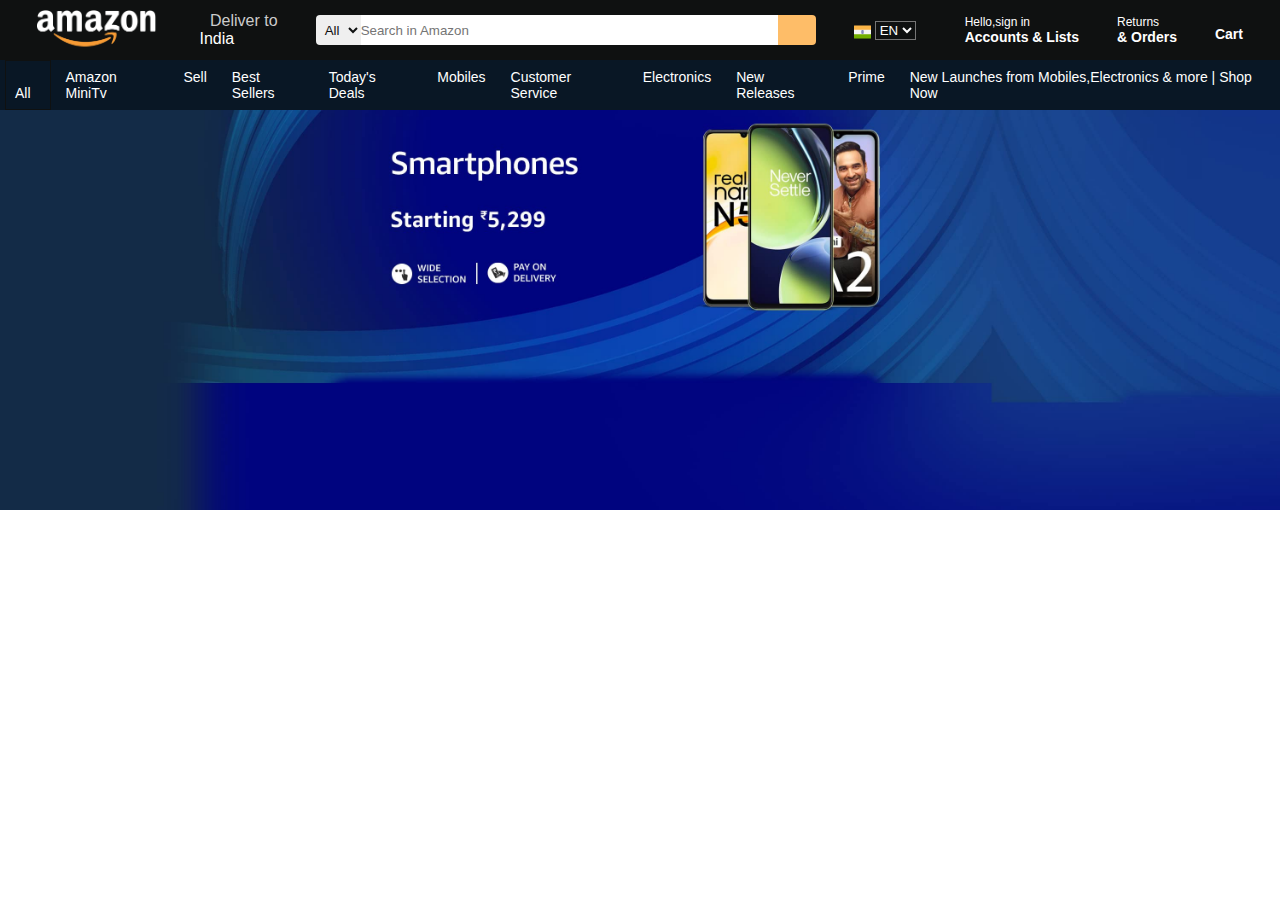
==== amazon.html @ a9bf4367 "Add files via upload" ====
<!DOCTYPE html>
<html lang="en">
<head>
    <meta charset="UTF-8">
    <meta name="viewport" content="width=\, initial-scale=1.0">
    <title>Online Shopping site in India: Shop Online for Mobiles, Books, Watches, Shoes and More - Amazon.in</title>
<meta name="description" content="Amazon.in: Online Shopping India - Buy mobiles, laptops, cameras, books, watches, apparel, shoes and e-Gift Cards. Free Shipping & Cash on Delivery Available.">
<meta name="keywords" content="Amazon.in, Amazon, Online Shopping, online shopping india, india shopping online, amazon india, amazn, buy online, buy mobiles online, buy books online, buy movie dvd's online, kindle, kindle fire hd, kindle e-readers, ebooks, computers, laptop, toys, trimmers, watches, fashion jewellery, home, kitchen, small appliances, beauty, Sports, Fitness & Outdoors">
<meta http-equiv="content-type" content="text/html; charset=UTF-8">
<link rel="stylesheet" href="style.css">
<link rel="stylesheet" href="https://cdnjs.cloudflare.com/ajax/libs/font-awesome/6.5.1/css/all.min.css" integrity="sha512-DTOQO9RWCH3ppGqcWaEA1BIZOC6xxalwEsw9c2QQeAIftl+Vegovlnee1c9QX4TctnWMn13TZye+giMm8e2LwA==" crossorigin="anonymous" referrerpolicy="no-referrer" />
</head>
<body>
    <script src="app.js"></script>
    <header>
        <div class="navbar">
            <!-- box1 -->
            <div class="nav-logo border"></div>
            <!-- box2 -->
            <div class="nav-add border">
                <p><span>Deliver to</span></p>
                <div class="nav-icon"><i class="fa-solid fa-location-dot"></i><span>&nbsp;India</span></div>
            </div>
            <!-- box3 -->
            <div class="nav-search border border1">
                <div class="select"><select class="select"><option>All</option></select></div>
                <input placeholder="Search in Amazon" class="search-input">
                <div class="search-icon"><i class="fa-solid fa-magnifying-glass"></i></div>
            </div>
            <!-- box4 -->
            <div class="language border">
                <div class="flag"><img src="india.png" height="20px" width="17px"></div>
                <select style="background-color: #0f1111; color:#ffffff;"><option><span>EN</span></option></select>
            </div>
            <!-- box5 -->
            <div class="nav-account border">
                <p><span>Hello,sign in</span></p>
                <div class="account-low">Accounts & Lists</div>
            </div>
            <!-- box6 -->
            <div class="nav-account border" >
                <p><span>Returns</span></p>
                <div class="account-low">& Orders</div>

            </div>
            <!-- box7 -->
            <div class="cart border">
                      <i class="fa-solid fa-cart-shopping"></i>
                      <div class="account-low cartn1"><span>Cart</span></div>
            </div>
        </div>
        <!-- navigation 2 -->
        <div class="navbar2">
            <div class="nav-items border icon2"><i class="fa-solid fa-bars"></i><span>&nbsp;&nbsp;  All</span></div>
            <div class="nav-items border3">Amazon MiniTv</div>
            <div class="nav-items border3">Sell</div>
            <div class="nav-items border3">Best Sellers</div>
            <div class="nav-items border3">Today's Deals</div>
            <div class="nav-items border3">Mobiles</div>
            <div class="nav-items border3">Customer Service</div>
            <div class="nav-items border3">Electronics</div>
            <div class="nav-items border3">New Releases</div>
            <div class="nav-items border3">Prime</div>
            <div class="nav-items border3">New Launches from Mobiles,Electronics & more | Shop Now</div>
        </div>
    </header>
    <!-- cover image -->
    <div class="cover-image">

    </div>
    <!-- main content -->
    
</body>
</html>
---- style.css ----
*{
    margin: 0;
    padding: 0;
    border: border-box;
    font-family: Arial, Helvetica, sans-serif;
}
.navbar{
    display: flex;
    height: 60px;
    width: 100vw;
    background-color: #0F1111;
    align-items: center;
    justify-content: space-evenly;
}
.nav-logo{
    height: 50px;
    width: 120px;
    background-image: url("amazon1.png");
    background-size:contain;
    background-position: center;
    background-repeat: no-repeat;
    background-position-y:5px;
    padding: 1px, 8px,0px,6px;
    /* margin-left: 10px; */

}
.nav-add{
    color:#cccccc;
   
    font-family: Arial, Helvetica, sans-serif;
}
.nav-icon{
    display: flex;
    color:#ffffff;
    font-family: Arial, Helvetica, sans-serif;
}
.nav-add p{
    margin-left:15px ;
}
.nav-search{
    display: flex;
    
    width: 500px; 
}
.search-icon{
    display: flex;
    color: #ffffff;
    height: 30px;
    width: 45px;
    border-top-right-radius: 4px;
    border-bottom-right-radius: 4px;
    justify-content: center;
    align-items: center;
    background-color: #febd68;
    border: none;
    color: #0F1111;
}
.select{
    color: #0F1111;
    height: 30px;
    width: 45px;
    border-top-left-radius:4px ;
    border-bottom-left-radius:4px ;
    border: none;
    text-align: center;
}
.search-input{
    height: 30px;
    width: 100%;
    border: none;
}
.language{
    display: flex;
    align-items: center;
    height: 50px;
    width: 73px;
    color:#ffffff;
}
.flag{
    height: 16px;
    width: 21px;
}
.nav-account{
    
    font-size: 12px;
    color: #ffffff;
}
.account-low{
    font-size: 14px;
    font-weight: 700;
}
.cart{
    display: flex;
    color: #ffffff;
}
.cart i{
    font-size: 26px;
}
.cartn1{
    padding-bottom: 0;
    padding-top: 7px;
}
.border{
    border: 1px solid #0F1111;
}
.border:hover{
    border-color: #ffffff;
}
.border1:hover{
    border: 1px solid #febd68;

}
/* navbar 2 start here */
.navbar2{
    display: flex;
    background-color: #091725;
}
.nav-items{
        height: 100%;
        width: fit-content;
        padding: 8px 9px;
        color: #ffffff;
        margin-left: 5px;
        font-size: 14px;
}
.icon2{
    display: flex;

}
.border3{
    border: 1px solid #091725;
}
.border3:hover{
    border-color: #ffffff;
}
/* COVER box images */
.cover-image{
    height: 400px;
    width: 100wv;
    animation-name: coverimage;
    animation-delay: 0s;
    animation-duration: 20s;
    animation-timing-function:step-end;
    animation-iteration-count:infinite;
    animation-direction: alternate-reverse;
    background-size: cover;
    background-image: url("cover1.jpg");
    
}
@keyframes coverimage {
    
    0% {background-image: url("cover2.jpg");}
    20% {background-image: url("cover3.jpg");}
    40% {background-image: url("cover4.jpg");}
    60% {background-image: url("cover5.jpg");}
    80% {background-image: url("cover6.jpg");}
    100% {background-image: url("cover7.jpg");}

}
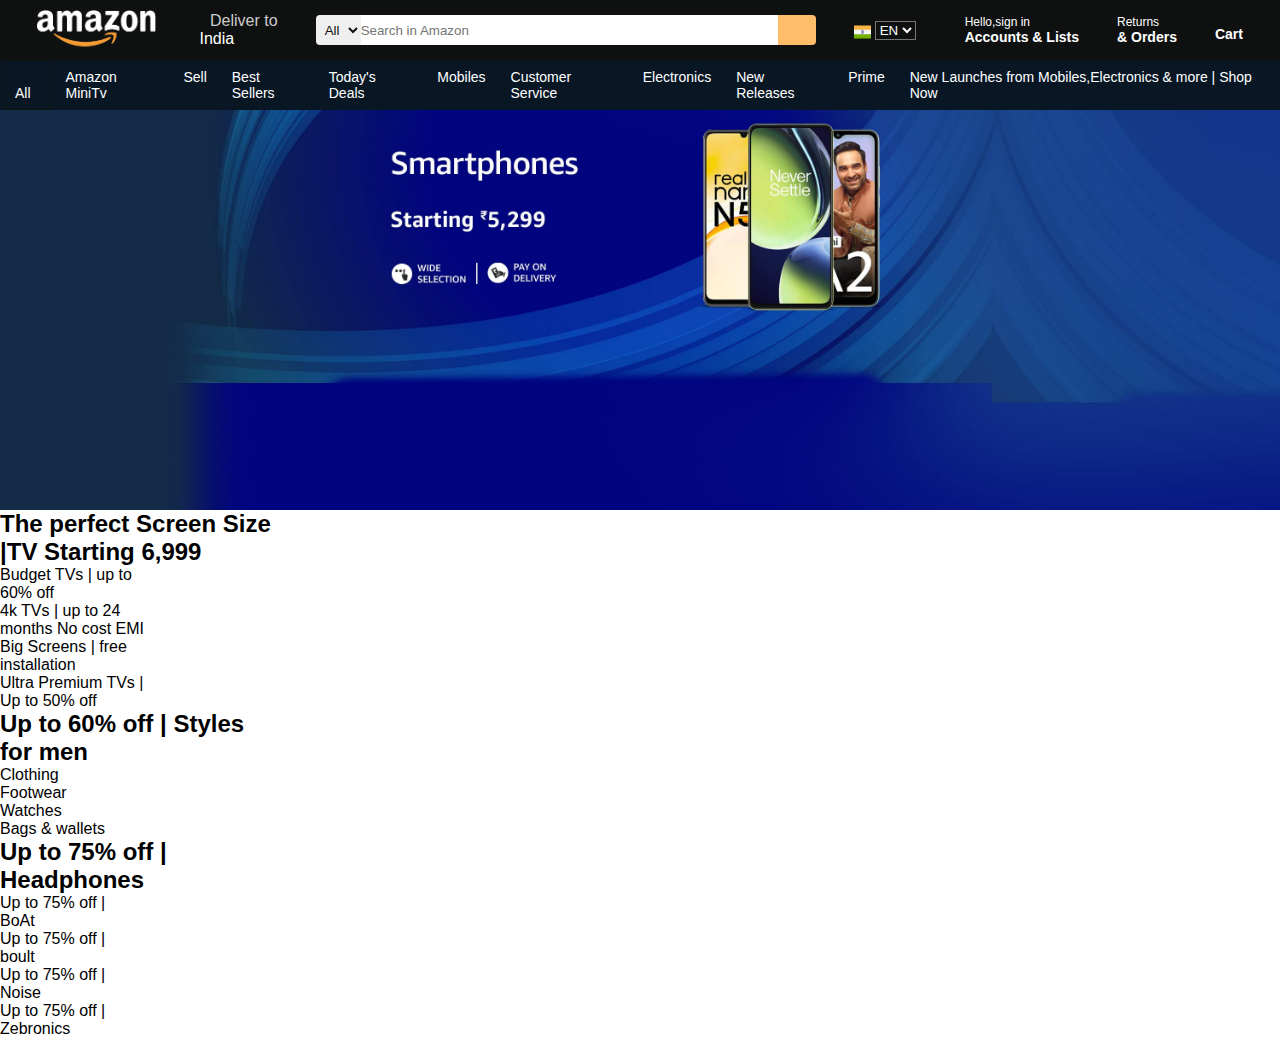
==== commit 7d1928fa: "added styles for main content" ====
--- a/amazon.html
+++ b/amazon.html
@@ -69,6 +69,61 @@
 
     </div>
     <!-- main content -->
+    <div class="cards">
+        <!-- card1 -->
+        <div class="card1"><div class="text"><h2> The perfect Screen Size<br>
+        |TV Starting 6,999</h2></div>
+        <div style="display: flex;"><div class="image1"></div>
+        <div class="image2"></div></div>
+        <div class="text2"><div class="text2_1">Budget TVs | up to<br>
+        60% off</div>
+        <div class="text2_2">4k TVs | up to 24<br>
+        months No cost EMI</div></div>
+        
+        <div style="display: flex;"><div class="image3"></div>
+        <div class="image4"></div></div>
+        <div class="text2"><div class="text2_1">Big Screens | free<br>
+            installation</div>
+            <div class="text2_2">Ultra Premium TVs |<br>
+            Up to 50% off</div></div>
+    </div>
+    <!-- card2 -->
+    <div class="card1"><div class="text"><h2> Up to 60% off | Styles<br>
+        for men</h2></div>
+        <div style="display: flex;"><div class="imagec2_1"></div>
+        <div class="imagec2_2"></div></div>
+        <div class="text2"><div class="text2_1">Clothing<br>
+        </div>
+        <div class="text2_2">Footwear<br>
+        </div></div>
+        
+        <div style="display: flex;"><div class="imagec2_3"></div>
+        <div class="imagec2_4"></div></div>
+        <div class="text2"><div class="text2_1">Watches<br>
+            </div>
+            <div class="text2_2">Bags & wallets<br>
+            </div></div>
+            <!-- card3 -->
+        </div>
+            <div class="card1"><div class="text"><h2> Up to 75% off |<br>
+                Headphones</h2></div>
+                <div style="display: flex;"><div class="imagec3_1"></div>
+                <div class="imagec3_2"></div></div>
+                <div class="text2"><div class="text2_1">Up to 75% off |<br>
+                BoAt</div>
+                <div class="text2_2">Up to 75% off |<br>
+                boult</div></div>
+                
+                <div style="display: flex;"><div class="imagec3_3"></div>
+                <div class="imagec3_4"></div></div>
+                <div class="text2"><div class="text2_1">Up to 75% off |<br>
+                    Noise</div>
+                    <div class="text2_2">Up to 75% off |<br>
+                    Zebronics</div></div>
+                    </div></div>
+    </div>
+
+
     
 </body>
 </html>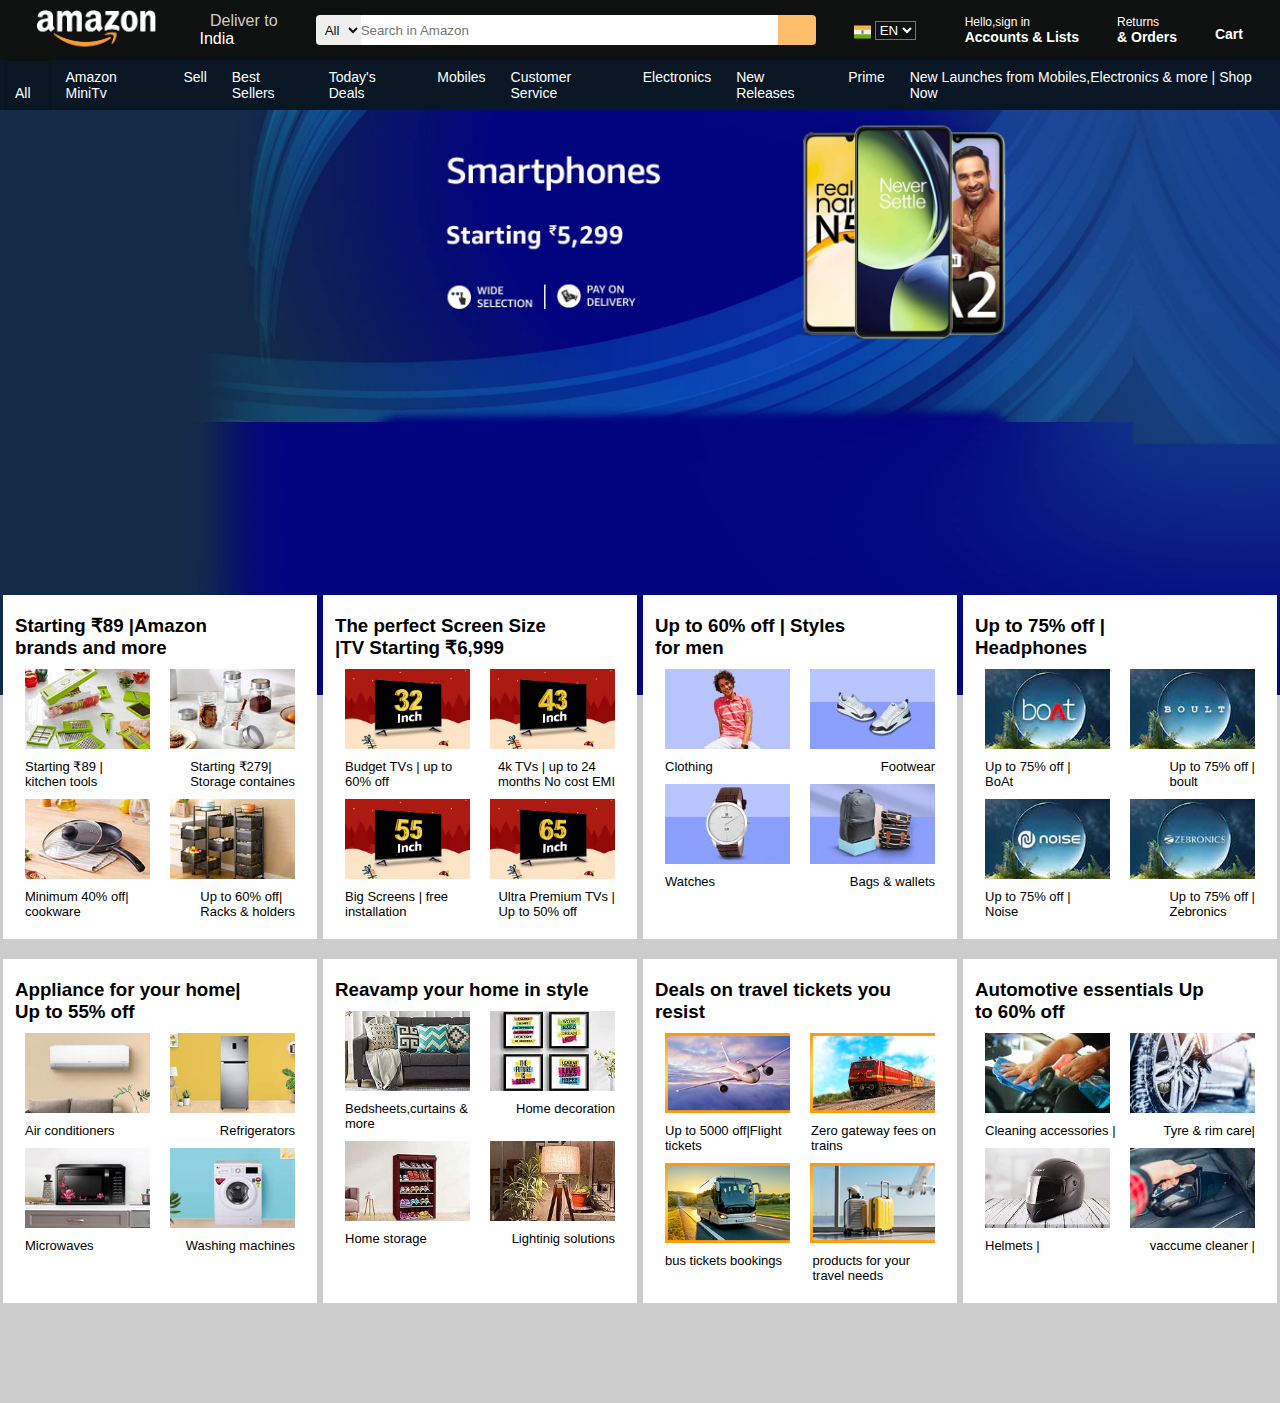
==== commit 6539632f: "in this commit i added more cards on main" ====
--- a/amazon.html
+++ b/amazon.html
@@ -1,15 +1,21 @@
 <!DOCTYPE html>
 <html lang="en">
+
 <head>
     <meta charset="UTF-8">
-    <meta name="viewport" content="width=\, initial-scale=1.0">
+    <meta name="viewport" content="width=100%, initial-scale=1.0">
     <title>Online Shopping site in India: Shop Online for Mobiles, Books, Watches, Shoes and More - Amazon.in</title>
-<meta name="description" content="Amazon.in: Online Shopping India - Buy mobiles, laptops, cameras, books, watches, apparel, shoes and e-Gift Cards. Free Shipping & Cash on Delivery Available.">
-<meta name="keywords" content="Amazon.in, Amazon, Online Shopping, online shopping india, india shopping online, amazon india, amazn, buy online, buy mobiles online, buy books online, buy movie dvd's online, kindle, kindle fire hd, kindle e-readers, ebooks, computers, laptop, toys, trimmers, watches, fashion jewellery, home, kitchen, small appliances, beauty, Sports, Fitness & Outdoors">
-<meta http-equiv="content-type" content="text/html; charset=UTF-8">
-<link rel="stylesheet" href="style.css">
-<link rel="stylesheet" href="https://cdnjs.cloudflare.com/ajax/libs/font-awesome/6.5.1/css/all.min.css" integrity="sha512-DTOQO9RWCH3ppGqcWaEA1BIZOC6xxalwEsw9c2QQeAIftl+Vegovlnee1c9QX4TctnWMn13TZye+giMm8e2LwA==" crossorigin="anonymous" referrerpolicy="no-referrer" />
+    <meta name="description"
+        content="Amazon.in: Online Shopping India - Buy mobiles, laptops, cameras, books, watches, apparel, shoes and e-Gift Cards. Free Shipping & Cash on Delivery Available.">
+    <meta name="keywords"
+        content="Amazon.in, Amazon, Online Shopping, online shopping india, india shopping online, amazon india, amazn, buy online, buy mobiles online, buy books online, buy movie dvd's online, kindle, kindle fire hd, kindle e-readers, ebooks, computers, laptop, toys, trimmers, watches, fashion jewellery, home, kitchen, small appliances, beauty, Sports, Fitness & Outdoors">
+    <meta http-equiv="content-type" content="text/html; charset=UTF-8">
+    <link rel="stylesheet" href="style.css">
+    <link rel="stylesheet" href="https://cdnjs.cloudflare.com/ajax/libs/font-awesome/6.5.1/css/all.min.css"
+        integrity="sha512-DTOQO9RWCH3ppGqcWaEA1BIZOC6xxalwEsw9c2QQeAIftl+Vegovlnee1c9QX4TctnWMn13TZye+giMm8e2LwA=="
+        crossorigin="anonymous" referrerpolicy="no-referrer" />
 </head>
+
 <body>
     <script src="app.js"></script>
     <header>
@@ -23,14 +29,18 @@
             </div>
             <!-- box3 -->
             <div class="nav-search border border1">
-                <div class="select"><select class="select"><option>All</option></select></div>
+                <div class="select"><select class="select">
+                        <option>All</option>
+                    </select></div>
                 <input placeholder="Search in Amazon" class="search-input">
                 <div class="search-icon"><i class="fa-solid fa-magnifying-glass"></i></div>
             </div>
             <!-- box4 -->
             <div class="language border">
                 <div class="flag"><img src="india.png" height="20px" width="17px"></div>
-                <select style="background-color: #0f1111; color:#ffffff;"><option><span>EN</span></option></select>
+                <select style="background-color: #0f1111; color:#ffffff;">
+                    <option><span>EN</span></option>
+                </select>
             </div>
             <!-- box5 -->
             <div class="nav-account border">
@@ -38,20 +48,20 @@
                 <div class="account-low">Accounts & Lists</div>
             </div>
             <!-- box6 -->
-            <div class="nav-account border" >
+            <div class="nav-account border">
                 <p><span>Returns</span></p>
                 <div class="account-low">& Orders</div>
 
             </div>
             <!-- box7 -->
             <div class="cart border">
-                      <i class="fa-solid fa-cart-shopping"></i>
-                      <div class="account-low cartn1"><span>Cart</span></div>
+                <i class="fa-solid fa-cart-shopping"></i>
+                <div class="account-low cartn1"><span>Cart</span></div>
             </div>
         </div>
         <!-- navigation 2 -->
         <div class="navbar2">
-            <div class="nav-items border icon2"><i class="fa-solid fa-bars"></i><span>&nbsp;&nbsp;  All</span></div>
+            <div class="nav-items border icon2"><i class="fa-solid fa-bars"></i><span>&nbsp;&nbsp; All</span></div>
             <div class="nav-items border3">Amazon MiniTv</div>
             <div class="nav-items border3">Sell</div>
             <div class="nav-items border3">Best Sellers</div>
@@ -70,60 +80,254 @@
     </div>
     <!-- main content -->
     <div class="cards">
+        <!-- card0 -->
+        <div class="card1">
+            <div class="text">
+                <h3> Starting ₹89 |Amazon<br>
+
+                    brands and more</h3>
+            </div>
+            <div style="display: flex;">
+                <div class="imagec4_1 imgall"></div>
+                <div class="imagec4_2 imgall"></div>
+            </div>
+            <div class="text2">
+                <div class="text2_1">
+                    <p>Starting ₹89 |<br>
+                        kitchen tools</p>
+                </div>
+                <div class="text2_2">Starting ₹279|<br>
+                    Storage containes</div>
+            </div>
+
+            <div style="display: flex;">
+                <div class="imagec4_3 imgall"></div>
+                <div class="imagec4_4 imgall"></div>
+            </div>
+            <div class="text2">
+                <div class="text2_1">Minimum 40% off|<br>
+                    cookware</div>
+                <div class="text2_2">Up to 60% off|<br>
+                    Racks & holders</div>
+            </div>
+        </div>
+
         <!-- card1 -->
-        <div class="card1"><div class="text"><h2> The perfect Screen Size<br>
-        |TV Starting 6,999</h2></div>
-        <div style="display: flex;"><div class="image1"></div>
-        <div class="image2"></div></div>
-        <div class="text2"><div class="text2_1">Budget TVs | up to<br>
-        60% off</div>
-        <div class="text2_2">4k TVs | up to 24<br>
-        months No cost EMI</div></div>
-        
-        <div style="display: flex;"><div class="image3"></div>
-        <div class="image4"></div></div>
-        <div class="text2"><div class="text2_1">Big Screens | free<br>
-            installation</div>
-            <div class="text2_2">Ultra Premium TVs |<br>
-            Up to 50% off</div></div>
-    </div>
-    <!-- card2 -->
-    <div class="card1"><div class="text"><h2> Up to 60% off | Styles<br>
-        for men</h2></div>
-        <div style="display: flex;"><div class="imagec2_1"></div>
-        <div class="imagec2_2"></div></div>
-        <div class="text2"><div class="text2_1">Clothing<br>
-        </div>
-        <div class="text2_2">Footwear<br>
-        </div></div>
-        
-        <div style="display: flex;"><div class="imagec2_3"></div>
-        <div class="imagec2_4"></div></div>
-        <div class="text2"><div class="text2_1">Watches<br>
-            </div>
-            <div class="text2_2">Bags & wallets<br>
-            </div></div>
-            <!-- card3 -->
-        </div>
-            <div class="card1"><div class="text"><h2> Up to 75% off |<br>
-                Headphones</h2></div>
-                <div style="display: flex;"><div class="imagec3_1"></div>
-                <div class="imagec3_2"></div></div>
-                <div class="text2"><div class="text2_1">Up to 75% off |<br>
-                BoAt</div>
+
+        <div class="card1">
+            <div class="text">
+                <h3> The perfect Screen Size<br>
+                    |TV Starting ₹6,999</h3>
+            </div>
+            <div style="display: flex;">
+                <div class="image1 imgall"></div>
+                <div class="image2 imgall"></div>
+            </div>
+            <div class="text2">
+                <div class="text2_1">Budget TVs | up to<br>
+                    60% off</div>
+                <div class="text2_2">4k TVs | up to 24<br>
+                    months No cost EMI</div>
+            </div>
+            <div style="display: flex;">
+                <div class="image3 imgall"></div>
+                <div class="image4 imgall"></div>
+            </div>
+            <div class="text2">
+                <div class="text2_1">Big Screens | free<br>
+                    installation</div>
+                <div class="text2_2">Ultra Premium TVs |<br>
+                    Up to 50% off</div>
+            </div>
+        </div>
+
+        <!-- card2 -->
+
+        <div class="card1">
+            <div class="text">
+                <h3> Up to 60% off | Styles<br>
+                    for men</h3>
+            </div>
+            <div style="display: flex;">
+                <div class="imagec2_1 imgall"></div>
+                <div class="imagec2_2 imgall"></div>
+            </div>
+            <div class="text2">
+                <div class="text2_1">Clothing<br>
+                </div>
+                <div class="text2_2">&nbsp;&nbsp;&nbsp;&nbsp;&nbsp;&nbsp;&nbsp;&nbsp;&nbsp;&nbsp;Footwear<br>
+                </div>
+            </div>
+
+            <div style="display: flex;">
+                <div class="imagec2_3 imgall"></div>
+                <div class="imagec2_4 imgall"></div>
+            </div>
+            <div class="text2">
+                <div class="text2_1">Watches<br>
+                </div>
+                <div class="text2_2">&nbsp;&nbsp;&nbsp;&nbsp;&nbsp;&nbsp;&nbsp;&nbsp;&nbsp;&nbsp;Bags & wallets<br>
+                </div>
+            </div>
+        </div>
+
+        <!-- card3 -->
+
+        <div class="card1">
+            <div class="text">
+                <h3> Up to 75% off |<br>
+                    Headphones</h3>
+            </div>
+            <div style="display: flex;">
+                <div class="imagec3_1 imgall"></div>
+                <div class="imagec3_2 imgall"></div>
+            </div>
+            <div class="text2">
+                <div class="text2_1">Up to 75% off |<br>
+                    BoAt</div>
                 <div class="text2_2">Up to 75% off |<br>
-                boult</div></div>
-                
-                <div style="display: flex;"><div class="imagec3_3"></div>
-                <div class="imagec3_4"></div></div>
-                <div class="text2"><div class="text2_1">Up to 75% off |<br>
+                    boult</div>
+            </div>
+
+            <div style="display: flex;">
+                <div class="imagec3_3 imgall"></div>
+                <div class="imagec3_4 imgall"></div>
+            </div>
+            <div class="text2">
+                <div class="text2_1">Up to 75% off |<br>
                     Noise</div>
-                    <div class="text2_2">Up to 75% off |<br>
-                    Zebronics</div></div>
-                    </div></div>
-    </div>
-
-
-    
+                <div class="text2_2">Up to 75% off |<br>
+                    Zebronics</div>
+            </div>
+        </div>
+    </div>
+    </div>
+
+    <!-- line 2 items -->
+
+    <div class="cards" style="margin-top: 20px;">
+        <!-- card0 -->
+        <div class="card1">
+            <div class="text">
+                <h3> Appliance for your home|<br>
+                    Up to 55% off</h3>
+            </div>
+            <div style="display: flex;">
+                <div class="imagel2_1 imgall"></div>
+                <div class="imagel2_2 imgall"></div>
+            </div>
+            <div class="text2">
+                <div class="text2_1">
+                    <p>Air conditioners
+                    </p>
+                </div>
+                <div class="text2_2">Refrigerators
+                </div>
+            </div>
+
+            <div style="display: flex;">
+                <div class="imagel2_3 imgall"></div>
+                <div class="imagel2_4 imgall"></div>
+            </div>
+            <div class="text2">
+                <div class="text2_1">Microwaves
+                </div>
+                <div class="text2_2">Washing machines</div>
+            </div>
+        </div>
+
+        <!-- card1 -->
+
+        <div class="card1">
+            <div class="text">
+                <h3> Reavamp your home in style
+                </h3>
+            </div>
+            <div style="display: flex;">
+                <div class="imagel2c2_1 imgall"></div>
+                <div class="imagel2c2_2 imgall"></div>
+            </div>
+            <div class="text2">
+                <div class="text2_1">Bedsheets,curtains &<br>
+                    more</div>
+                <div class="text2_2">Home decoration<br>
+                </div>
+            </div>
+            <div style="display: flex;">
+                <div class="imagel2c2_3 imgall"></div>
+                <div class="imagel2c2_4 imgall"></div>
+            </div>
+            <div class="text2">
+                <div class="text2_1">Home storage
+                </div>
+                <div class="text2_2">Lightinig solutions
+                </div>
+            </div>
+        </div>
+
+        <!-- card2 -->
+
+        <div class="card1">
+            <div class="text">
+                <h3> Deals on travel tickets you<br>
+                    resist</h3>
+            </div>
+            <div style="display: flex;">
+                <div class="imagel2c3_1 imgall"></div>
+                <div class="imagel2c3_2 imgall"></div>
+            </div>
+            <div class="text2">
+                <div class="text2_1">Up to 5000 off|Flight<br>
+                    tickets</div>
+                <div class="text2_2" style="margin-right: 9px;">Zero gateway fees on<br>trains
+                </div>
+            </div>
+
+            <div style="display: flex;">
+                <div class="imagel2c3_3 imgall"></div>
+                <div class="imagel2c3_4 imgall"></div>
+            </div>
+            <div class="text2">
+                <div class="text2_1">bus tickets bookings
+                </div>
+                <div class="text2_2" style="margin-right:35px ;">products for your <br> travel needs
+                </div>
+            </div>
+        </div>
+
+        <!-- card3 -->
+
+        <div class="card1">
+            <div class="text">
+                <h3> Automotive essentials Up <br>
+                    to 60% off</h3>
+            </div>
+            <div style="display: flex;">
+                <div class="imagel2c4_1 imgall"></div>
+                <div class="imagel2c4_2 imgall"></div>
+            </div>
+            <div class="text2">
+                <div class="text2_1">Cleaning accessories |<br>
+                </div>
+                <div class="text2_2">Tyre & rim care|<br>
+                </div>
+            </div>
+
+            <div style="display: flex;">
+                <div class="imagel2c4_3 imgall"></div>
+                <div class="imagel2c4_4 imgall"></div>
+            </div>
+            <div class="text2">
+                <div class="text2_1">Helmets |<br>
+                </div>
+                <div class="text2_2">vaccume cleaner |<br></div>
+            </div>
+        </div>
+    </div>
+    </div>
+
+
+
 </body>
+
 </html>--- a/style.css
+++ b/style.css
@@ -1,159 +1,316 @@
-*{
-    margin: 0;
-    padding: 0;
-    border: border-box;
-    font-family: Arial, Helvetica, sans-serif;
-}
-.navbar{
-    display: flex;
-    height: 60px;
-    width: 100vw;
-    background-color: #0F1111;
-    align-items: center;
-    justify-content: space-evenly;
-}
-.nav-logo{
-    height: 50px;
-    width: 120px;
-    background-image: url("amazon1.png");
-    background-size:contain;
-    background-position: center;
-    background-repeat: no-repeat;
-    background-position-y:5px;
-    padding: 1px, 8px,0px,6px;
-    /* margin-left: 10px; */
-
-}
-.nav-add{
-    color:#cccccc;
-   
-    font-family: Arial, Helvetica, sans-serif;
-}
-.nav-icon{
-    display: flex;
-    color:#ffffff;
-    font-family: Arial, Helvetica, sans-serif;
-}
-.nav-add p{
-    margin-left:15px ;
-}
-.nav-search{
-    display: flex;
-    
-    width: 500px; 
-}
-.search-icon{
-    display: flex;
-    color: #ffffff;
-    height: 30px;
-    width: 45px;
-    border-top-right-radius: 4px;
-    border-bottom-right-radius: 4px;
-    justify-content: center;
-    align-items: center;
-    background-color: #febd68;
-    border: none;
-    color: #0F1111;
-}
-.select{
-    color: #0F1111;
-    height: 30px;
-    width: 45px;
-    border-top-left-radius:4px ;
-    border-bottom-left-radius:4px ;
-    border: none;
-    text-align: center;
-}
-.search-input{
-    height: 30px;
-    width: 100%;
-    border: none;
-}
-.language{
-    display: flex;
-    align-items: center;
-    height: 50px;
-    width: 73px;
-    color:#ffffff;
-}
-.flag{
-    height: 16px;
-    width: 21px;
-}
-.nav-account{
-    
-    font-size: 12px;
-    color: #ffffff;
-}
-.account-low{
-    font-size: 14px;
-    font-weight: 700;
-}
-.cart{
-    display: flex;
-    color: #ffffff;
-}
-.cart i{
-    font-size: 26px;
-}
-.cartn1{
-    padding-bottom: 0;
-    padding-top: 7px;
-}
-.border{
-    border: 1px solid #0F1111;
-}
-.border:hover{
-    border-color: #ffffff;
-}
-.border1:hover{
-    border: 1px solid #febd68;
-
+body {
+  background-color: #cccccc;
+}
+
+* {
+  margin: 0;
+  padding: 0;
+  border: border-box;
+  font-family: Arial, Helvetica, sans-serif;
+}
+.navbar {
+  display: flex;
+  height: 60px;
+  width: 100vw;
+  background-color: #0f1111;
+  align-items: center;
+  justify-content: space-evenly;
+}
+.nav-logo {
+  height: 50px;
+  width: 120px;
+  background-image: url("images/amazon1.png");
+  background-size: contain;
+  background-position: center;
+  background-repeat: no-repeat;
+  background-position-y: 5px;
+  padding: 1px, 8px, 0px, 6px;
+  /* margin-left: 10px; */
+}
+.nav-add {
+  color: #cccccc;
+
+  font-family: Arial, Helvetica, sans-serif;
+}
+.nav-icon {
+  display: flex;
+  color: #ffffff;
+  font-family: Arial, Helvetica, sans-serif;
+}
+.nav-add p {
+  margin-left: 15px;
+}
+.nav-search {
+  display: flex;
+
+  width: 500px;
+}
+.search-icon {
+  display: flex;
+  color: #ffffff;
+  height: 30px;
+  width: 45px;
+  border-top-right-radius: 4px;
+  border-bottom-right-radius: 4px;
+  justify-content: center;
+  align-items: center;
+  background-color: #febd68;
+  border: none;
+  color: #0f1111;
+}
+.select {
+  color: #0f1111;
+  height: 30px;
+  width: 45px;
+  border-top-left-radius: 4px;
+  border-bottom-left-radius: 4px;
+  border: none;
+  text-align: center;
+}
+.search-input {
+  height: 30px;
+  width: 100%;
+  border: none;
+}
+.language {
+  display: flex;
+  align-items: center;
+  height: 50px;
+  width: 73px;
+  color: #ffffff;
+}
+.flag {
+  height: 16px;
+  width: 21px;
+}
+.nav-account {
+  font-size: 12px;
+  color: #ffffff;
+}
+.account-low {
+  font-size: 14px;
+  font-weight: 700;
+}
+.cart {
+  display: flex;
+  color: #ffffff;
+}
+.cart i {
+  font-size: 26px;
+}
+.cartn1 {
+  padding-bottom: 0;
+  padding-top: 7px;
+}
+.border {
+  border: 1px solid #0f1111;
+}
+.border:hover {
+  border-color: #ffffff;
+}
+.border1:hover {
+  border: 1px solid #febd68;
 }
 /* navbar 2 start here */
-.navbar2{
-    display: flex;
-    background-color: #091725;
-}
-.nav-items{
-        height: 100%;
-        width: fit-content;
-        padding: 8px 9px;
-        color: #ffffff;
-        margin-left: 5px;
-        font-size: 14px;
-}
-.icon2{
-    display: flex;
-
-}
-.border3{
-    border: 1px solid #091725;
-}
-.border3:hover{
-    border-color: #ffffff;
+.navbar2 {
+  display: flex;
+  background-color: #091725;
+}
+.nav-items {
+  height: 100%;
+  width: fit-content;
+  padding: 8px 9px;
+  color: #ffffff;
+  margin-left: 5px;
+  font-size: 14px;
+}
+.icon2 {
+  display: flex;
+}
+.border3 {
+  border: 1px solid #091725;
+}
+.border3:hover {
+  border-color: #ffffff;
 }
 /* COVER box images */
-.cover-image{
-    height: 400px;
-    width: 100wv;
-    animation-name: coverimage;
-    animation-delay: 0s;
-    animation-duration: 20s;
-    animation-timing-function:step-end;
-    animation-iteration-count:infinite;
-    animation-direction: alternate-reverse;
-    background-size: cover;
-    background-image: url("cover1.jpg");
-    
+.cover-image {
+  height: 65vh;
+  width: 100wv;
+  animation-name: coverimage;
+  animation-delay: 0s;
+  animation-duration: 20s;
+  animation-timing-function: step-end;
+  animation-iteration-count: infinite;
+  animation-direction: alternate-reverse;
+  background-size: cover;
+  background-image: url("images/cover1.jpg");
 }
 @keyframes coverimage {
-    
-    0% {background-image: url("cover2.jpg");}
-    20% {background-image: url("cover3.jpg");}
-    40% {background-image: url("cover4.jpg");}
-    60% {background-image: url("cover5.jpg");}
-    80% {background-image: url("cover6.jpg");}
-    100% {background-image: url("cover7.jpg");}
-
-}
+  0% {
+    background-image: url("images/cover2.jpg");
+  }
+  20% {
+    background-image: url("images/cover3.jpg");
+  }
+  40% {
+    background-image: url("images/cover4.jpg");
+  }
+  60% {
+    background-image: url("images/cover5.jpg");
+  }
+  80% {
+    background-image: url("images/cover6.jpg");
+  }
+  100% {
+    background-image: url("images/cover7.jpg");
+  }
+}
+.cards {
+  width: 100%;
+  display: flex;
+  justify-content: space-around;
+  position: relative;
+  top: -100px;
+}
+
+.card1 {
+  background-color: #ffffff;
+  padding: 20px 12px 20px 12px;
+}
+text {
+  font-family: Arial, Helvetica, sans-serif;
+}
+.text2 {
+  display: flex;
+  font-size: 13px;
+  justify-content: space-between;
+}
+.text2_1 {
+  margin-left: 10px;
+  justify-self: start;
+}
+.text2_2 {
+  margin-right: 10px;
+}
+
+.imgall {
+  height: 80px;
+  width: 125px;
+  background-image: url("images/main_1.jpg");
+  margin: 10px;
+  background-size: cover;
+}
+
+.image1 {
+  background-image: url("images/main_1.jpg");
+}
+.image2 {
+  background-image: url("images/main_2.jpg");
+}
+.image3 {
+  background-image: url("images/main_3.jpg");
+}
+.image4 {
+  background-image: url("images/main_4.jpg");
+}
+
+.imagec2_1 {
+  background-image: url("images/c2_1.jpg");
+}
+
+.imagec2_2 {
+  background-image: url("images/c2_2.jpg");
+}
+.imagec2_3 {
+  background-image: url("images/c2_3.jpg");
+}
+.imagec2_4 {
+  background-image: url("images/c2_4.jpg");
+}
+
+.imagec3_1 {
+  background-image: url("images/c3_1.jpg");
+}
+.imagec3_2 {
+  background-image: url("images/c3_2.jpg");
+}
+.imagec3_3 {
+  background-image: url("images/c3_3.jpg");
+}
+.imagec3_4 {
+  background-image: url("images/c3_4.jpg");
+}
+
+.imagec4_1 {
+  background-image: url("images/c4_1.jpg");
+}
+.imagec4_2 {
+  background-image: url("images/c4_2.jpg");
+}
+.imagec4_3 {
+  background-image: url("images/c4_3.jpg");
+}
+.imagec4_4 {
+  background-image: url("images/c4_4.jpg");
+}
+
+/*  line 2 cards images  */
+
+.imagel2_1 {
+  background-image: url("images/l2_1.jpg");
+}
+.imagel2_2 {
+  background-image: url("images/l2_2.jpg");
+}
+.imagel2_3 {
+  background-image: url("images/l2_3.jpg");
+}
+.imagel2_4 {
+  background-image: url("images/l2_4.jpg");
+}
+
+.imagel2c2_1 {
+  background-image: url("images/l2c2_1.jpg");
+}
+
+.imagel2c2_2 {
+  background-image: url("images/l2c2_2.jpg");
+}
+.imagel2c2_3 {
+  background-image: url("images/l2c2_3.jpg");
+}
+.imagel2c2_4 {
+  background-image: url("images/l2c2_4.jpg");
+}
+
+.imagel2c3_1 {
+  background-image: url("images/l2c3_1.jpg");
+}
+.imagel2c3_2 {
+  background-image: url("images/l2c3_2.jpg");
+}
+.imagel2c3_3 {
+  background-image: url("images/l2c3_3.jpg");
+}
+.imagel2c3_4 {
+  background-image: url("images/l2c3_4.jpg");
+}
+
+.imagel2c4_1 {
+  background-image: url("images/l2c4_1.jpg");
+}
+.imagel2c4_2 {
+  background-image: url("images/l2c4_2.jpg");
+}
+.imagel2c4_3 {
+  background-image: url("images/l2c4_3.jpg");
+}
+.imagel2c4_4 {
+  background-image: url("images/l2c4_4.jpg");
+}
+
+.card1:hover {
+  box-shadow: 8px 5px 5px grey;
+  transition: box-shadow 1s;
+}
